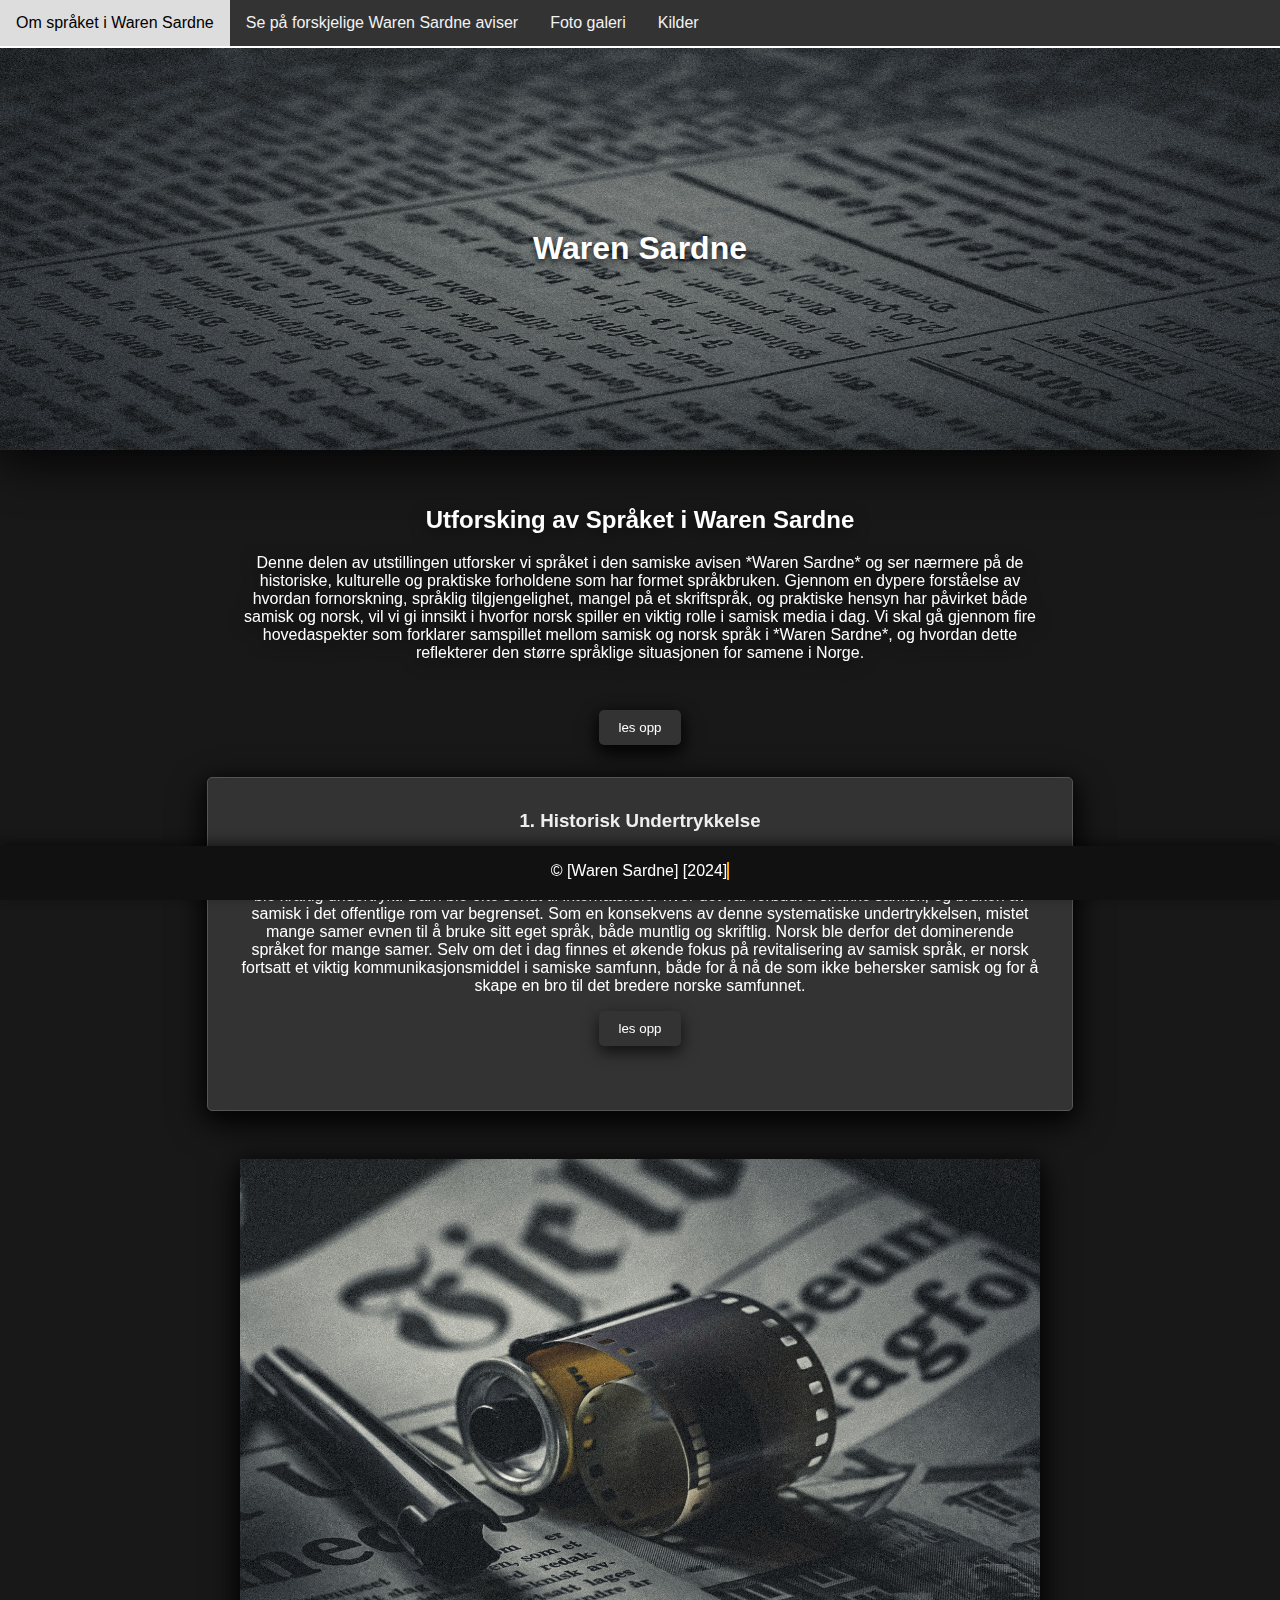
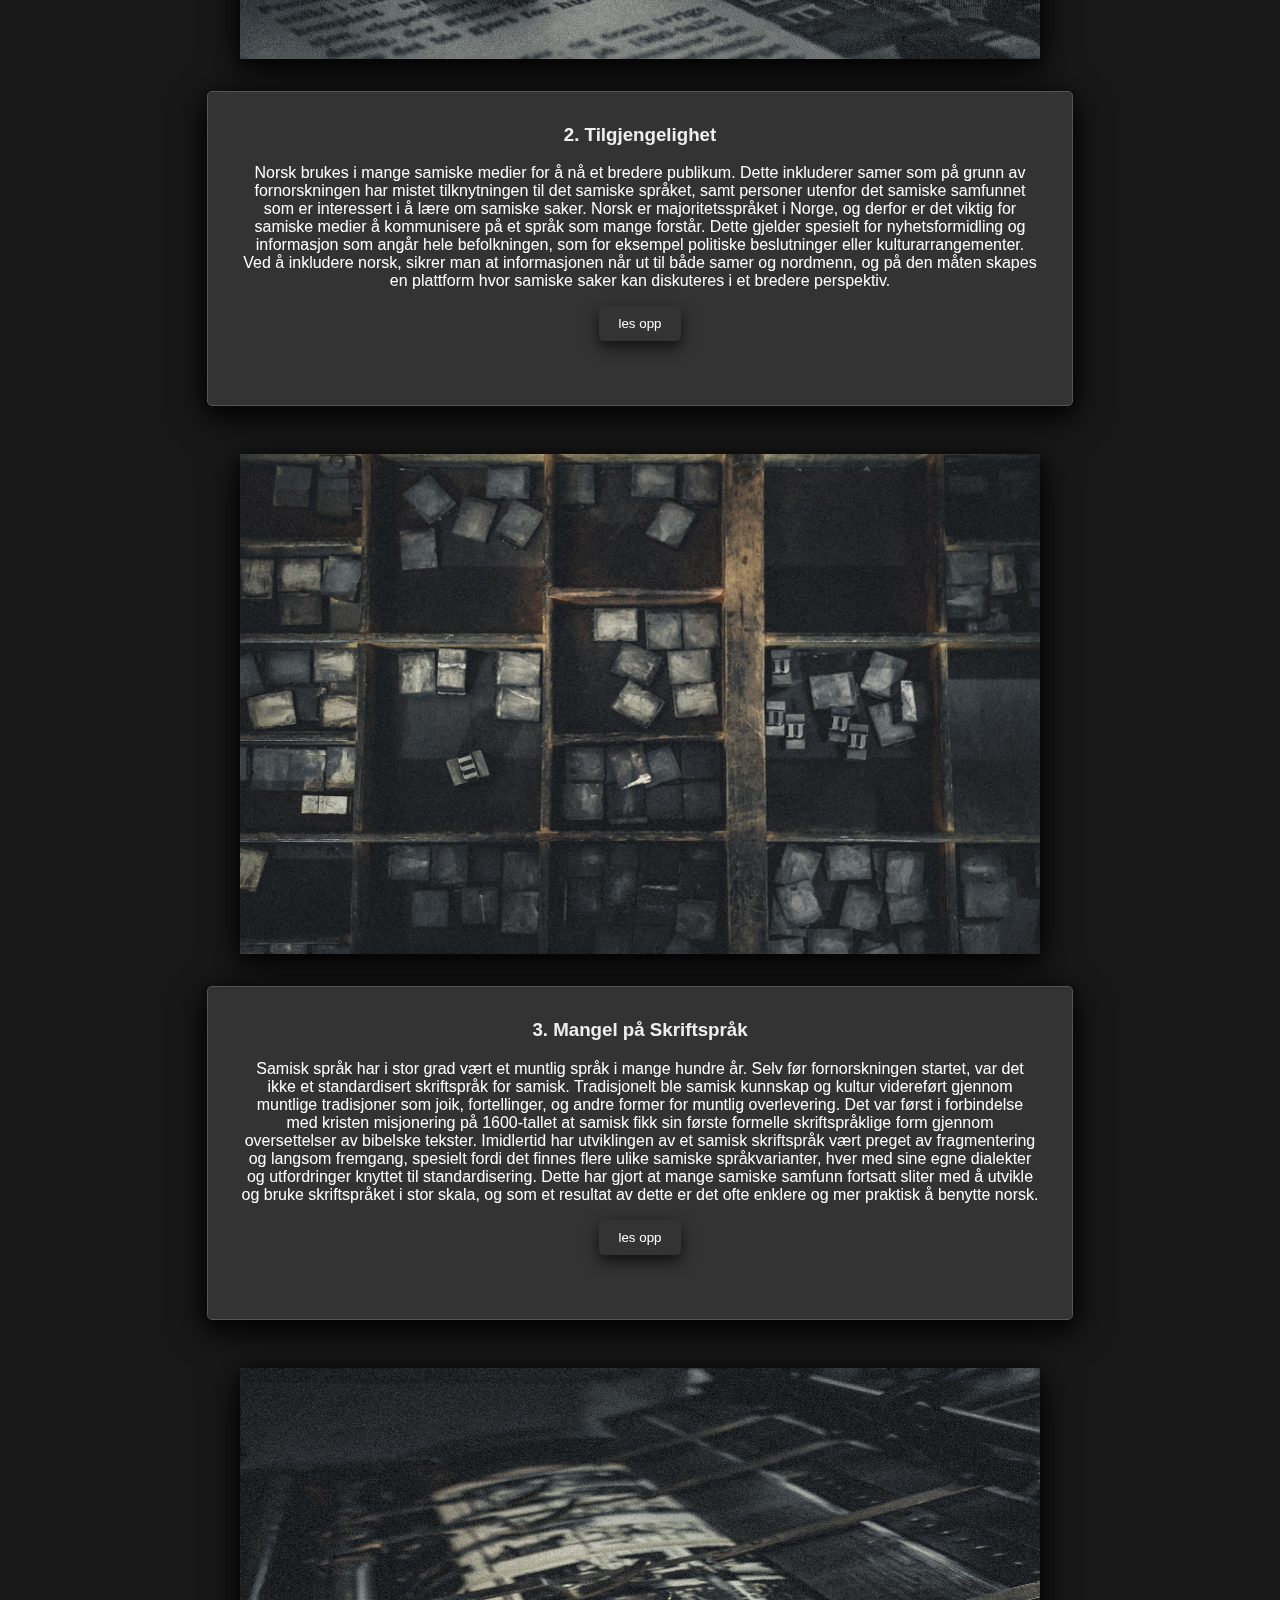
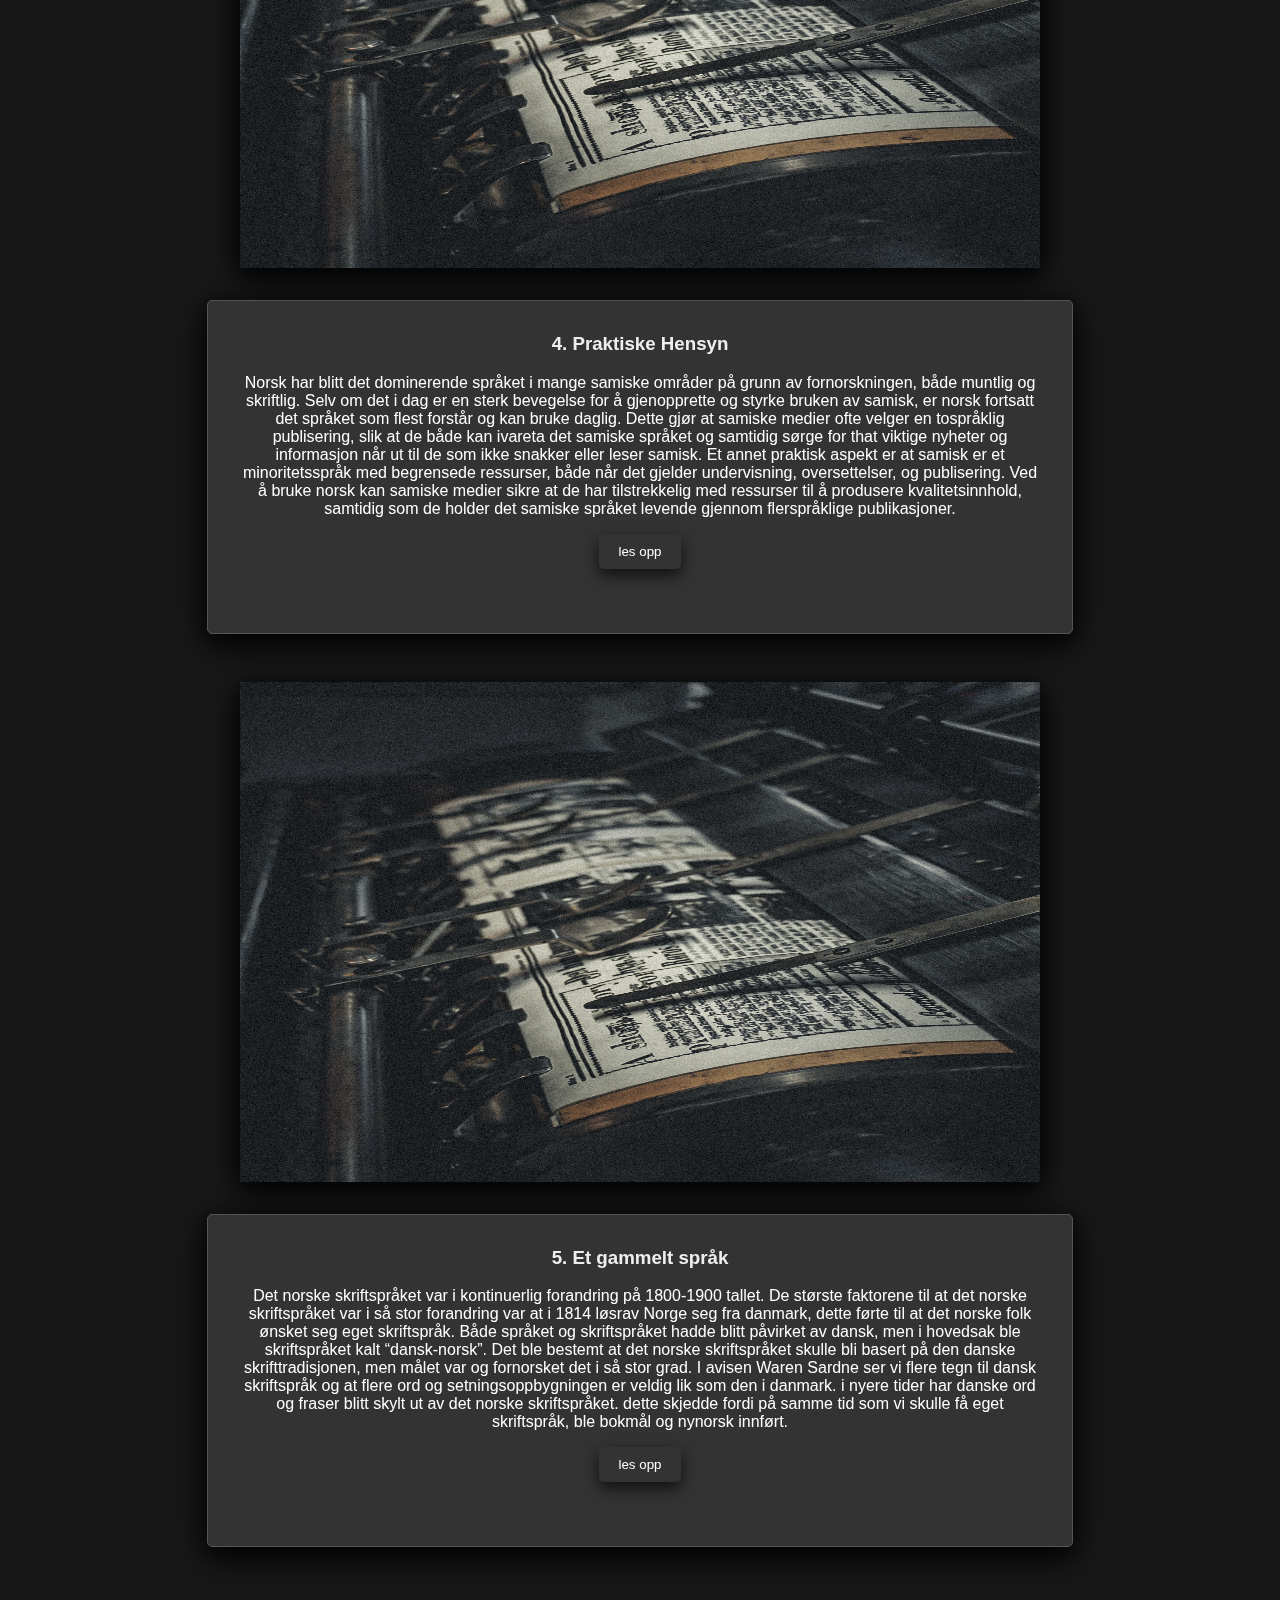
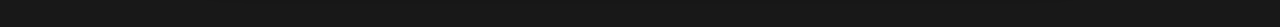
==== index.html @ a907b602 "Add files via upload" ====
<!DOCTYPE html>
<html lang="en">
<head>
    <meta charset="UTF-8">
    <meta name="viewport" content="width=device-width, initial-scale=1.0">
    <title>Waren Sardne</title>
    <link rel="stylesheet" href="style.css">
</head>
<body>
    <header>
        <img src="DSC00844.JPG" alt="Header Image" class="header-image">
        <h1 style="font-family: 'ModernTypewriter', sans-serif;">Waren Sardne</h1>


       <div class="navbar">
            <a href="index.html">Om språket i Waren Sardne</a>
             <a href="page3.html">Se på forskjelige Waren Sardne aviser</a>
             <a href="page.html">Foto galeri</a>
             <a href="page2.html">Kilder</a>
                
           </div> 


    </header>


    <main>
        <section id="content">
            <div class="centered-section">
                <div class="intro-text">
                    <h2 style="font-family: 'ModernTypewriter', sans-serif;">Utforsking av Språket i Waren Sardne</h2>
                    <p style="font-family: 'ModernTypewriter', sans-serif;">Denne delen av utstillingen utforsker vi språket i den samiske avisen *Waren Sardne* og ser nærmere på de historiske, kulturelle og praktiske forholdene som har formet språkbruken. Gjennom en dypere forståelse av hvordan fornorskning, språklig tilgjengelighet, mangel på et skriftspråk, og praktiske hensyn har påvirket både samisk og norsk, vil vi gi innsikt i hvorfor norsk spiller en viktig rolle i samisk media i dag. Vi skal gå gjennom fire hovedaspekter som forklarer samspillet mellom samisk og norsk språk i *Waren Sardne*, og hvordan dette reflekterer den større språklige situasjonen for samene i Norge.</p>
                </div>
                <audio id="sound4" src="mixkit-game-show-suspense-waiting-667.wav"></audio>
                <button class="les-opp-button" id="playButton4">les opp</button>
                <div class="audio-controls" id="controls4">
                    <button id="pauseButton4">pause</button>
                    <button id="stopButton4">stop</button>
                </div>
                <script>
                    const sound4 = document.getElementById('sound4');
                    const playButton4 = document.getElementById('playButton4');
                    const pauseButton4 = document.getElementById('pauseButton4');
                    const stopButton4 = document.getElementById('stopButton4');
                    const controls4 = document.getElementById('controls4');


                    playButton4.addEventListener('click', () => {
                        sound4.play();
                        controls4.style.display = 'block'; // Show controls
                    });


                    pauseButton4.addEventListener('click', () => {
                        sound4.pause();
                    });


                    stopButton4.addEventListener('click', () => {
                        sound4.pause();
                        sound4.currentTime = 0;
                        controls4.style.display = 'none'; // Hide controls
                    });
                </script>




                <div class="section-content">
                    <h3 style="font-family: 'ModernTypewriter', sans-serif;">1. Historisk Undertrykkelse</h3>
                    <p style="font-family: 'ModernTypewriter', sans-serif;">Fornorskningspolitikken som ble iverksatt fra 1800-tallet og langt ut på 1900-tallet, hadde som mål å assimilere samene og andre minoriteter til den norske kulturen og språket. Dette førte til at samisk språk, kultur og identitet ble kraftig undertrykt. Barn ble ofte sendt til internatskoler hvor det var forbudt å snakke samisk, og bruken av samisk i det offentlige rom var begrenset. Som en konsekvens av denne systematiske undertrykkelsen, mistet mange samer evnen til å bruke sitt eget språk, både muntlig og skriftlig. Norsk ble derfor det dominerende språket for mange samer. Selv om det i dag finnes et økende fokus på revitalisering av samisk språk, er norsk fortsatt et viktig kommunikasjonsmiddel i samiske samfunn, både for å nå de som ikke behersker samisk og for å skape en bro til det bredere norske samfunnet.</p>
                    <audio id="sound1" src="mixkit-game-show-suspense-waiting-667.wav"></audio>
                    <button class="les-opp-button" id="playButton1">les opp</button>
                    <div class="audio-controls" id="controls1">
                        <button id="pauseButton1">pause</button>
                        <button id="stopButton1">stop</button>
                    </div>
                    <script>
                        const sound1 = document.getElementById('sound1');
                        const playButton1 = document.getElementById('playButton1');
                        const pauseButton1 = document.getElementById('pauseButton1');
                        const stopButton1 = document.getElementById('stopButton1');
                        const controls1 = document.getElementById('controls1');


                        playButton1.addEventListener('click', () => {
                            sound1.play();
                            controls1.style.display = 'block';
                        });


                        pauseButton1.addEventListener('click', () => {
                            sound1.pause();
                        });


                        stopButton1.addEventListener('click', () => {
                            sound1.pause();
                            sound1.currentTime = 0;
                            controls1.style.display = 'none';
                        });
                    </script>
                </div>


                <img src="DSC00825.JPG" alt="Image related to the topic" class="section-image">


                <div class="section-content">
                    <h3 style="font-family: 'ModernTypewriter', sans-serif;">2. Tilgjengelighet</h3>
                    <p style="font-family: 'ModernTypewriter', sans-serif;">Norsk brukes i mange samiske medier for å nå et bredere publikum. Dette inkluderer samer som på grunn av fornorskningen har mistet tilknytningen til det samiske språket, samt personer utenfor det samiske samfunnet som er interessert i å lære om samiske saker. Norsk er majoritetsspråket i Norge, og derfor er det viktig for samiske medier å kommunisere på et språk som mange forstår. Dette gjelder spesielt for nyhetsformidling og informasjon som angår hele befolkningen, som for eksempel politiske beslutninger eller kulturarrangementer. Ved å inkludere norsk, sikrer man at informasjonen når ut til både samer og nordmenn, og på den måten skapes en plattform hvor samiske saker kan diskuteres i et bredere perspektiv.</p>
                    <audio id="sound2" src="sound2.mp3"></audio>
                    <button class="les-opp-button" id="playButton2">les opp</button>
                    <div class="audio-controls" id="controls2">
                        <button id="pauseButton2">pause</button>
                        <button id="stopButton2">stop</button>
                    </div>
                    <script>
                        const sound2 = document.getElementById('sound2');
                        const playButton2 = document.getElementById('playButton2');
                        const pauseButton2 = document.getElementById('pauseButton2');
                        const stopButton2 = document.getElementById('stopButton2');
                        const controls2 = document.getElementById('controls2');


                        playButton2.addEventListener('click', () => {
                            sound2.play();
                            controls2.style.display = 'block';
                        });


                        pauseButton2.addEventListener('click', () => {
                            sound2.pause();
                        });


                        stopButton2.addEventListener('click', () => {
                            sound2.pause();
                            sound2.currentTime = 0;
                            controls2.style.display = 'none';
                        });
                    </script>
                </div>


                <img src="DSC00871.JPG" alt="Image related to the topic" class="section-image">


                <div class="section-content">
                    <h3 style="font-family: 'ModernTypewriter', sans-serif;">3. Mangel på Skriftspråk</h3>
                    <p style="font-family: 'ModernTypewriter', sans-serif;">Samisk språk har i stor grad vært et muntlig språk i mange hundre år. Selv før fornorskningen startet, var det ikke et standardisert skriftspråk for samisk. Tradisjonelt ble samisk kunnskap og kultur videreført gjennom muntlige tradisjoner som joik, fortellinger, og andre former for muntlig overlevering. Det var først i forbindelse med kristen misjonering på 1600-tallet at samisk fikk sin første formelle skriftspråklige form gjennom oversettelser av bibelske tekster. Imidlertid har utviklingen av et samisk skriftspråk vært preget av fragmentering og langsom fremgang, spesielt fordi det finnes flere ulike samiske språkvarianter, hver med sine egne dialekter og utfordringer knyttet til standardisering. Dette har gjort at mange samiske samfunn fortsatt sliter med å utvikle og bruke skriftspråket i stor skala, og som et resultat av dette er det ofte enklere og mer praktisk å benytte norsk.</p>
                    <audio id="sound3" src="sound3.mp3"></audio>
                    <button class="les-opp-button" id="playButton3">les opp</button>
                    <div class="audio-controls" id="controls3">
                        <button id="pauseButton3">pause</button>
                        <button id="stopButton3">stop</button>
                    </div>
                    <script>
                        const sound3 = document.getElementById('sound3');
                        const playButton3 = document.getElementById('playButton3');
                        const pauseButton3 = document.getElementById('pauseButton3');
                        const stopButton3 = document.getElementById('stopButton3');
                        const controls3 = document.getElementById('controls3');


                        playButton3.addEventListener('click', () => {
                            sound3.play();
                            controls3.style.display = 'block';
                        });


                        pauseButton3.addEventListener('click', () => {
                            sound3.pause();
                        });


                        stopButton3.addEventListener('click', () => {
                            sound3.pause();
                            sound3.currentTime = 0;
                            controls3.style.display = 'none';
                        });
                    </script>
                </div>


                <img src="DSC00867.JPG" alt="Image related to the topic" class="section-image">


                <div class="section-content">
                    <h3 style="font-family: 'ModernTypewriter', sans-serif;">4. Praktiske Hensyn</h3>
                    <p style="font-family: 'ModernTypewriter', sans-serif;">Norsk har blitt det dominerende språket i mange samiske områder på grunn av fornorskningen, både muntlig og skriftlig. Selv om det i dag er en sterk bevegelse for å gjenopprette og styrke bruken av samisk, er norsk fortsatt det språket som flest forstår og kan bruke daglig. Dette gjør at samiske medier ofte velger en tospråklig publisering, slik at de både kan ivareta det samiske språket og samtidig sørge for that viktige nyheter og informasjon når ut til de som ikke snakker eller leser samisk. Et annet praktisk aspekt er at samisk er et minoritetsspråk med begrensede ressurser, både når det gjelder undervisning, oversettelser, og publisering. Ved å bruke norsk kan samiske medier sikre at de har tilstrekkelig med ressurser til å produsere kvalitetsinnhold, samtidig som de holder det samiske språket levende gjennom flerspråklige publikasjoner.</p>
                    <audio id="sound4" src="sound4.mp3"></audio>
                    <button class="les-opp-button" id="playButton4">les opp</button>
                    <div class="audio-controls" id="controls4">
                        <button id="pauseButton4">pause</button>
                        <button id="stopButton4">stop</button>
                    </div>
                    <script>
                        const sound4 = document.getElementById('sound4');
                        const playButton4 = document.getElementById('playButton4');
                        const pauseButton4 = document.getElementById('pauseButton4');
                        const stopButton4 = document.getElementById('stopButton4');
                        const controls4 = document.getElementById('controls4');


                        playButton4.addEventListener('click', () => {
                            sound4.play();
                            controls4.style.display = 'block'; // Show controls
                        });


                        pauseButton4.addEventListener('click', () => {
                            sound4.pause();
                        });


                        stopButton4.addEventListener('click', () => {
                            sound4.pause();
                            sound4.currentTime = 0; // Reset to the beginning
                            controls4.style.display = 'none'; // Hide controls
                        });
                    </script>
      
    </div>

    <img src="DSC00867.JPG" alt="Image related to the topic" class="section-image">


               
               
            
                <div class="section-content">
            <h3 style="font-family: 'ModernTypewriter', sans-serif;">5. Et gammelt språk</h3>
            <p style="font-family: 'ModernTypewriter', sans-serif;">
                Det norske skriftspråket var i kontinuerlig forandring på 1800-1900 tallet. De største faktorene til at det norske skriftspråket var i så stor forandring var at i 1814 løsrav Norge seg fra danmark, dette førte til at det norske folk ønsket seg eget skriftspråk. Både språket og skriftspråket hadde blitt påvirket av dansk, men i hovedsak ble skriftspråket kalt “dansk-norsk”. Det ble bestemt at det norske skriftspråket skulle bli basert på den danske skrifttradisjonen, men målet var og fornorsket det i så stor grad. I avisen Waren Sardne ser vi flere tegn til dansk skriftspråk og at flere ord og setningsoppbygningen er veldig lik som den i danmark. i nyere tider har danske ord og fraser blitt skylt ut av det norske skriftspråket. dette skjedde fordi på samme tid som vi skulle få eget skriftspråk, ble bokmål og nynorsk innført.
                </p>
            <audio id="sound5" src="sound5.mp3"></audio>
            <button class="les-opp-button" id="playButton5">les opp</button>
            <div class="audio-controls" id="controls5">
                <button id="pauseButton5">pause</button>
                <button id="stopButton5">stop</button>
            </div>
            <script>
                const sound4 = document.getElementById('sound5');
                const playButton4 = document.getElementById('playButton5');
                const pauseButton4 = document.getElementById('pauseButton5');
                const stopButton4 = document.getElementById('stopButton5');
                const controls4 = document.getElementById('controls5');
    
    
                playButton5.addEventListener('click', () => {
                    sound5.play();
                    controls4.style.display = 'block';
                });
    
    
                pauseButton5.addEventListener('click', () => {
                    sound5.pause();
                });
    
    
                stopButton5.addEventListener('click', () => {
                    sound5.pause();
                    sound5.currentTime = 0;
                    controls5.style.display = 'none';
                });
            </script>

</section>

    </main>


    <footer>
        <p style="font-family: 'ModernTypewriter', sans-serif;">&copy; [Waren Sardne] [2024]</p>
       
    </footer>


</body>
</html>
---- style.css ----
/* style.css */
/* style.css */
@font-face {
    font-family: 'ModernTypewriter';
    src: url('modern_typewriter.ttf') format('truetype'); 
}

body {
    font-family: 'ModernTypewriter'; /* Apply the custom font to the entire body */
    margin: 0;
    padding: 0;
    background-color: #222; /* Dark background */
    color: #fff; /* White text */
    text-align: center; 
    align-items: center;
}

/* ... rest of your CSS code ... */
.centered-section {
    display: flex;
    flex-direction: column; /* Stack items vertically */
    align-items: center; /* Center items horizontally */
    justify-content: center; /* Center items vertically */
    text-align: center; /* Center text inside the items */
    margin: 0 auto; /* Center the container itself */
}

header {
    text-align: center;
    position: relative;

}

.header-image {
    width: 100%;
    height: auto;
    min-height: 450;
    max-height: 450px; 
    text-align: center; 
    filter: drop-shadow(0px 12px 24px rgba(0, 0, 0, 0.9)); /* Increased drop shadow for header image */
}

h1 {
    position: absolute;
    top: 50%;
    left: 50%;
    transform: translate(-50%, -50%);
    color: #fff; /* White text */
    text-shadow: 0px 4px 6px rgba(0, 0, 0, 0.7); /* Increased drop shadow for heading */
    font-weight: bold; /* Make the heading bold */
    font-family: 'ModernTypewriter', sans-serif; /* Apply the typewriter font */
}

main {
    padding: 2rem;
    filter: drop-shadow(0px 4px 8px rgba(0, 0, 0, 0.6)); /* Add a subtle shadow */

}

.button-container {
    display: flex;
    align-items: center; /* Center buttons horizontally */
    gap: 10px; /* Add space between buttons */
    justify-content: center; /* Centers the buttons vertically in the container */
}

button {
    padding: 10px 20px;
    background-color: #111; /* Darker button color */
    color: white; /* Keep the text color white */
    border: none;
    cursor: pointer;
    border-radius: 5px;
    filter: drop-shadow(0px 6px 8px rgba(0, 0, 0, 0.7)); 
    margin-bottom: 2rem; 
}

content {
    display: flex;
    flex-direction: column;
    align-items: center;
}

.intro-text {
    text-align: center;
    max-width: 800px;
    margin-bottom: 2rem;
}

.section-image {
    max-width: 800px;
    max-height:500px;
    width: 100%;
    height: auto;
    margin-bottom: 2rem;
    filter: drop-shadow(0px 8px 16px rgba(0, 0, 0, 0.8)); /* Increased shadow */
}

.section-content {
    align-items: center;
    max-width: 800px;
    margin-bottom: 3rem;
    padding: 2rem;
    border: 1px solid #555; /* Darker border */
    border-radius: 5px;
    background-color: #333; /* Slightly lighter background for sections */
    filter: drop-shadow(0px 8px 16px rgba(0, 0, 0, 0.8));  




}

.section-content h3 {
    align-items: center;
      text-align: center;
    margin-top: 0;
    color: #eee; /* Light grey heading color */



}

footer {
    background-color: #111; /* Darker footer */
    color: #fff;
    padding: 1rem 0;
    text-align: center;
    position: fixed;
    bottom: 0;
    width: 100%;
    filter: drop-shadow(0px -4px 6px rgba(0, 0, 0, 0.5)); /* Added drop shadow to footer */
    font-size: 1em; /* Adjust font size as needed */
}

footer p {
    display: inline-block; /* Allow the text to be animated */
    margin: 0; /* Remove default margins */
    padding: 0; /* Remove default padding */
    white-space: nowrap; /* Prevent text from wrapping */
    overflow: hidden; /* Hide overflowing text */
    border-right: .15em solid orange; /* Add a blinking cursor effect */
    animation: typing 3.5s steps(40, end), blink-caret .75s step-end infinite;
}

button {
    padding: 10px 20px;
    background-color: #4CAF50;
    color: white;
    border: none;
    cursor: pointer;
    border-radius: 5px;
    filter: drop-shadow(0px 6px 8px rgba(0, 0, 0, 0.7)); /* Increased drop shadow for the button */
    margin-bottom: 2rem; /* Add some space below the button */
}

.typewriter-text {
    font-family: monospace; /* Use a monospace font for typewriter effect */
    white-space: nowrap; /* Prevent text from wrapping */
    overflow: hidden; /* Hide overflowing text */
    border-right: .15em solid orange; /* Add a blinking cursor effect */
    animation: typing 3.5s steps(40, end), blink-caret .75s step-end infinite;
}

@keyframes typing {
    from { width: 0; }
    to { width: 100%; }
}

@keyframes blink-caret {
    from, to { border-color: transparent; }
    50% { border-color: orange; }
}


/* Other styles */
/* ... previous styles ... */

body {
    background-color: #181818; /* Dark Gray Background */
    color: #fff;          /* White Text */
    font-family: sans-serif;
    text-align: center; 

}

archive {
    padding: 2rem;
    display: flex; /* Use flexbox for the archive section */
    flex-wrap: wrap; /* Allow items to wrap to multiple rows */
    justify-content: center; /* Center items horizontally */
}

.archive-item {
    width: 250px; /* Adjust width as needed */
    margin: 1rem; /* Add space between items */
    border: 1px solid #555;
    border-radius: 5px;
    background-color: #282828;
    box-shadow: 0 2px 5px rgba(0, 0, 0, 0.2);
}

.archive-content {
    padding: 1rem;
}

.title {
    font-weight: bold;
    margin-bottom: 0.5rem;
}

.archive-image {
    width: 100%;
    height: auto;
    border-top: 1px solid #555;
    cursor: pointer;
}

pdfViewer {
    position: fixed; /* Make the PDF viewer full-screen */
    top: 0;
    left: 0;
    width: 100%;
    height: 100%;
    background-color: rgba(0, 0, 0, 0.8); /* Slightly transparent black overlay */
    display: flex;
    flex-direction: column;
    justify-content: center;
    align-items: center;
    z-index: 100; /* Ensure the PDF viewer is on top */
}

.close-button {
    position: absolute;
    top: 10px;
    right: 10px;
    font-size: 20px;
    cursor: pointer;
    color: #fff;
}

pdfCanvas {
    max-width: 80%; /* Adjust the width of the PDF viewer as needed */
    max-height: 80%;
    background-color: #fff; /* White background for the PDF */
}

 /* ... previous styles ... */

 /* ... other styles ... */

 .archive-item {
     width: 100%; /* Make archive items take full width */
     margin-bottom: 1rem; /* Add space between items */
     border: 1px solid #555;
     border-radius: 5px;
     background-color: #282828;
     box-shadow: 0 2px 5px rgba(0, 0, 0, 0.2);
     display: flex; /* Apply Flexbox to the archive item */
     justify-content: space-between; /* Distribute space evenly between items */
     align-items: center; /* Align items vertically */
 }

 .archive-content {
     padding: 1rem;
     flex: 1; /* Allow the content to take up available space */
     margin-right: 1rem; /* Add spacing between content and image */
 }

 .archive-image {
     width: 200px; /* Adjust the image width as needed */
     height: auto; /* Maintain aspect ratio */
     border-top: 1px solid #555;
     cursor: pointer;
 }

 /* ... other styles ... */

button {
    padding: 10px 20px;
    background-color: #333; /* Dark gray */
    color: white; /* Keep the text color white */
    border: none;
    cursor: pointer;
    border-radius: 5px;
    filter: drop-shadow(0px 6px 8px rgba(0, 0, 0, 0.7)); 
    margin-bottom: 2rem; 
}

/* Center everything on page 3 */
.centered {
    display: flex;
    justify-content: center;
    align-items: center;
    height: 100%; /* Take up full height of the viewport */
}

header {
    /* ... other header styles ... */
    width: 100%;
    text-align: center; 
}

.archive {
    /* ... other archive styles ... */
    width: 100%; 
}

.pdfViewer {
    /* ... other PDF viewer styles ... */
    width: 100%; 
    display: flex;
    flex-direction: column;
    align-items: center;
}

.centered-content {
    display: flex;
    justify-content: center;
    align-items: center;
    width: 100%; /* Take up full width */
    height: auto; /* Adjust height automatically */
    margin: 0; /* Remove default margin */
}

footer {
    /* ... other footer styles ... */
    width: 100%; 
    text-align: center;
}


/* ... other styles ... */

.audio-controls {
    display: none; /* Initially hide the controls */
    flex-direction: column; /* Stack buttons vertically */
    align-items: center; 
}

.audio-controls button {
    margin-bottom: 5px; /* Add spacing between buttons */
}

/* ... your existing style.css code ... */

/* Style for smaller screens (e.g., phones) */
@media (max-width: 600px) { 
  .navbar a {
    max-height: 200;
    float: none; /* Remove the float property */
    display: block; /* Each link will occupy a full width */
    width: 100%; /* Make the link take up the full width */
    font-size: 2cqh;
  }
}

/* ... the rest of your style.css code ... */

/* The navigation bar */
.navbar {
  overflow: hidden;
  background-color: #333334;
margin: auto;
    
  position: fixed; /* Set the navbar to fixed position */
  top: 0; /* Position the navbar at the top of the page */
  width: 100%; /* Full width */
  z-index: 100; /* Set a high z-index to ensure it stays on top */
    border-bottom: 2px solid white; 
    text-transform: auto;
}

/* ... other styles ... */

/* Links inside the navbar */
.navbar a {
  float: left;
  display: block;
    margin: auto;
  color: #f2f2f2;
  text-align: center;
  padding: 14px 16px;
  text-decoration: none;
}

/* Change background on mouse-over */
.navbar a:hover {
  background: #ddd;
  color: black;
}

/* Main content */
.main {
  margin-top: 30px; /* Add a top margin to avoid content overlay */
}

gallery-container {
    display: flex;
    flex-wrap: wrap;
    justify-content: center;
}

.gallery-container img {
    width: 400px;  
    height: auto;
    margin: 20px;  /* Increased margin */
    border: 1px solid #ccc;
}


.image-overlay {
    position: relative;
    display: inline-block;
    width: 150px; /* Set a smaller width for the overlay */
    height: 150px; /* Set a smaller height for the overlay */
}

.image-overlay img {
    width: 100%;
    height: 100%;
    object-fit: cover;
    transition: transform 0.5s;
    border-radius: 10px; /* Add a border radius to the image */
}

.image-overlay:hover img {
    transform: scale(1.1);
}

.image-overlay.zoomed {
    position: fixed;
    top: 0;
    left: 0;
    width: 100%;
    height: 100vh;
    background-color: rgba(0, 0, 0, 0.8);
    z-index: 1000;
    display: flex;
    justify-content: center;
    align-items: center;
}

.image-overlay.zoomed img {
    width: 80%;
    height: 80vh;
    object-fit: contain;
    border-radius: 10px;
    box-shadow: 0 0 10px rgba(0, 0, 0, 0.5);
}


.archive-image{
    border: none;
  }
  
  .archive-image.active  {
    border: 2px solid green;
  }
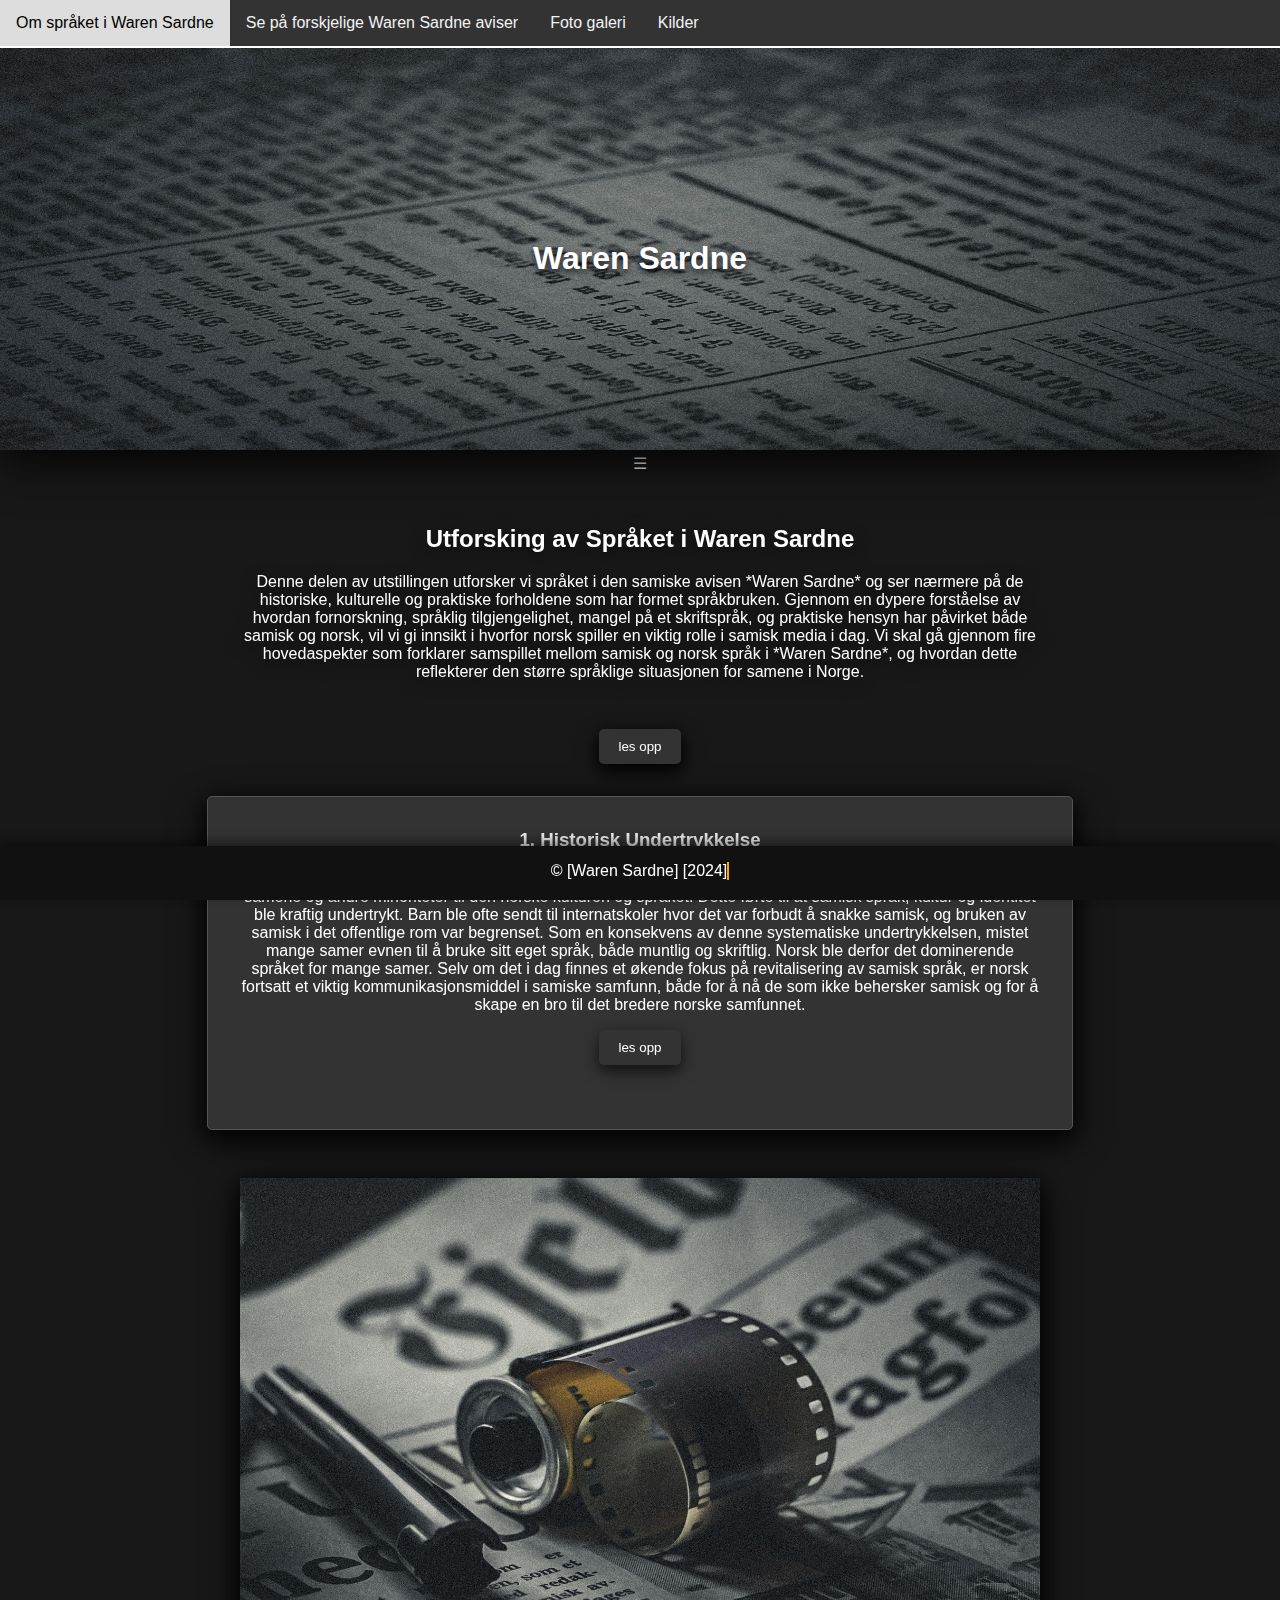
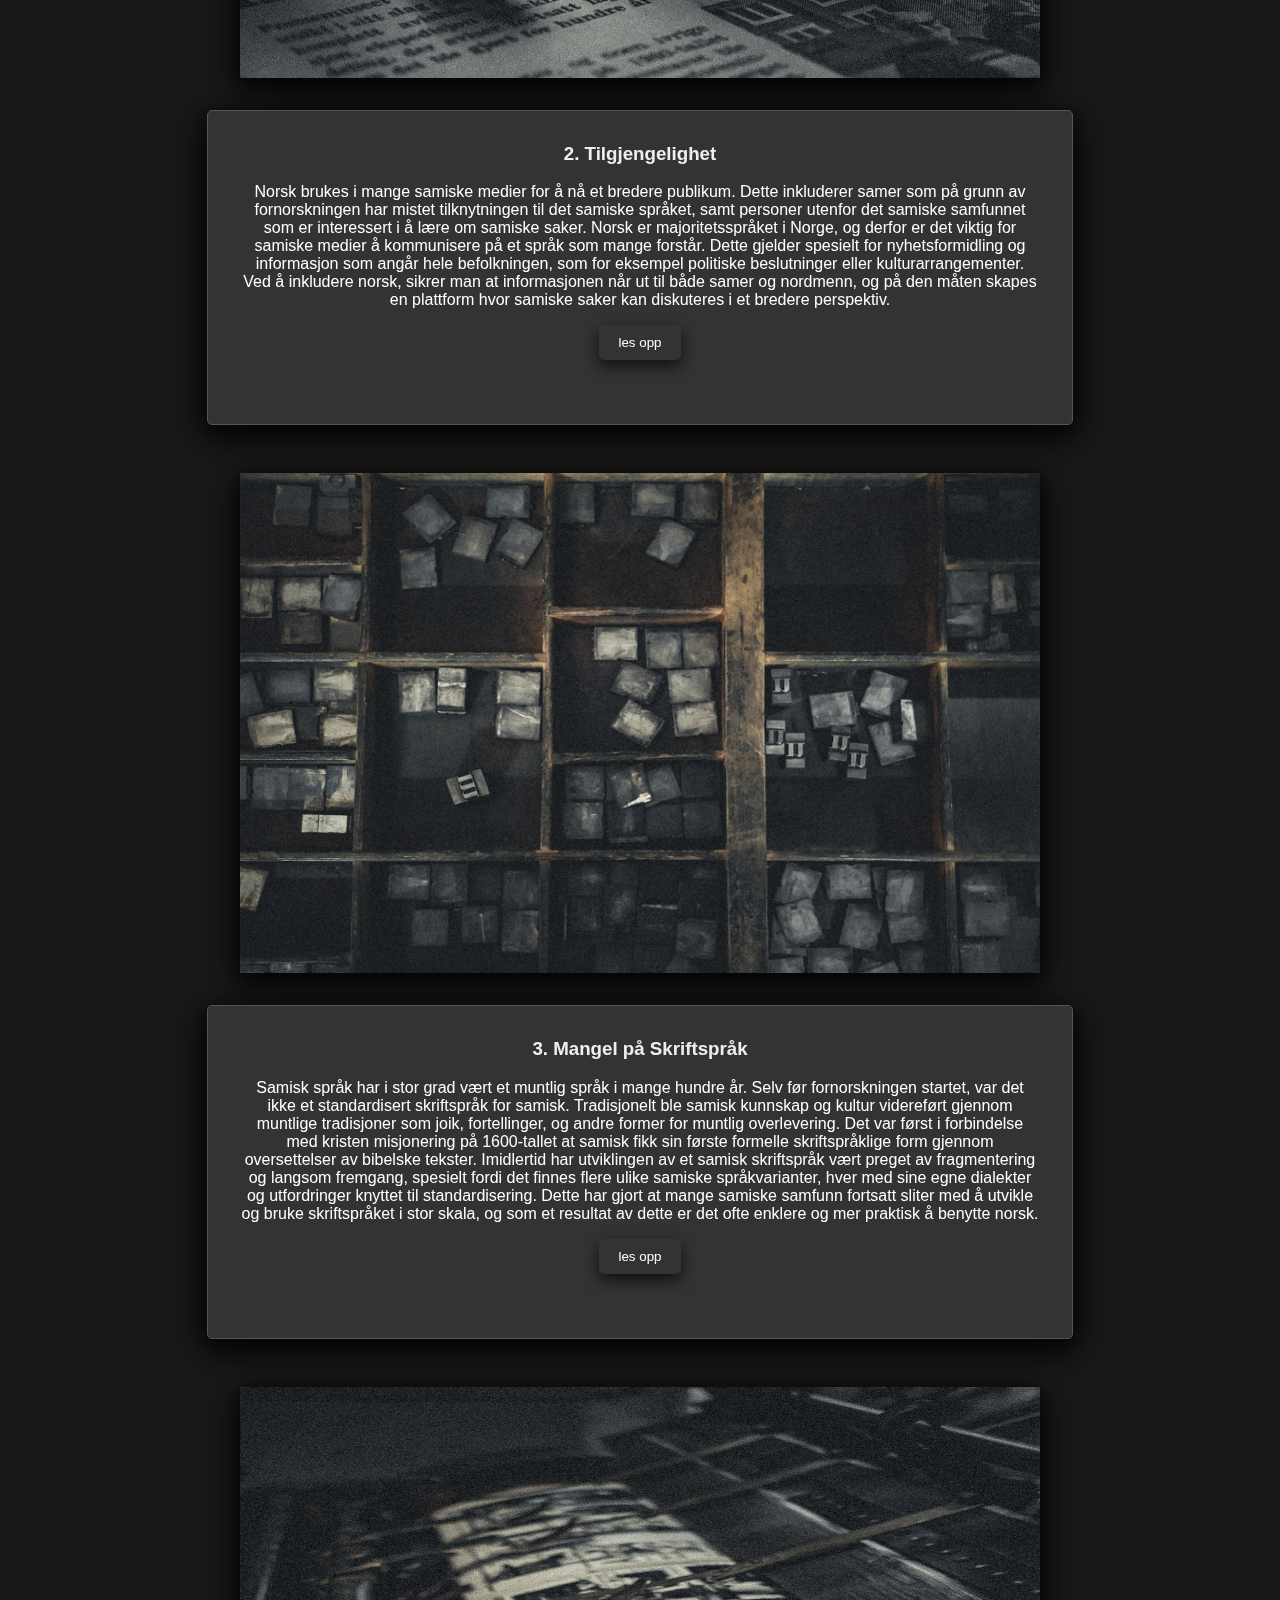
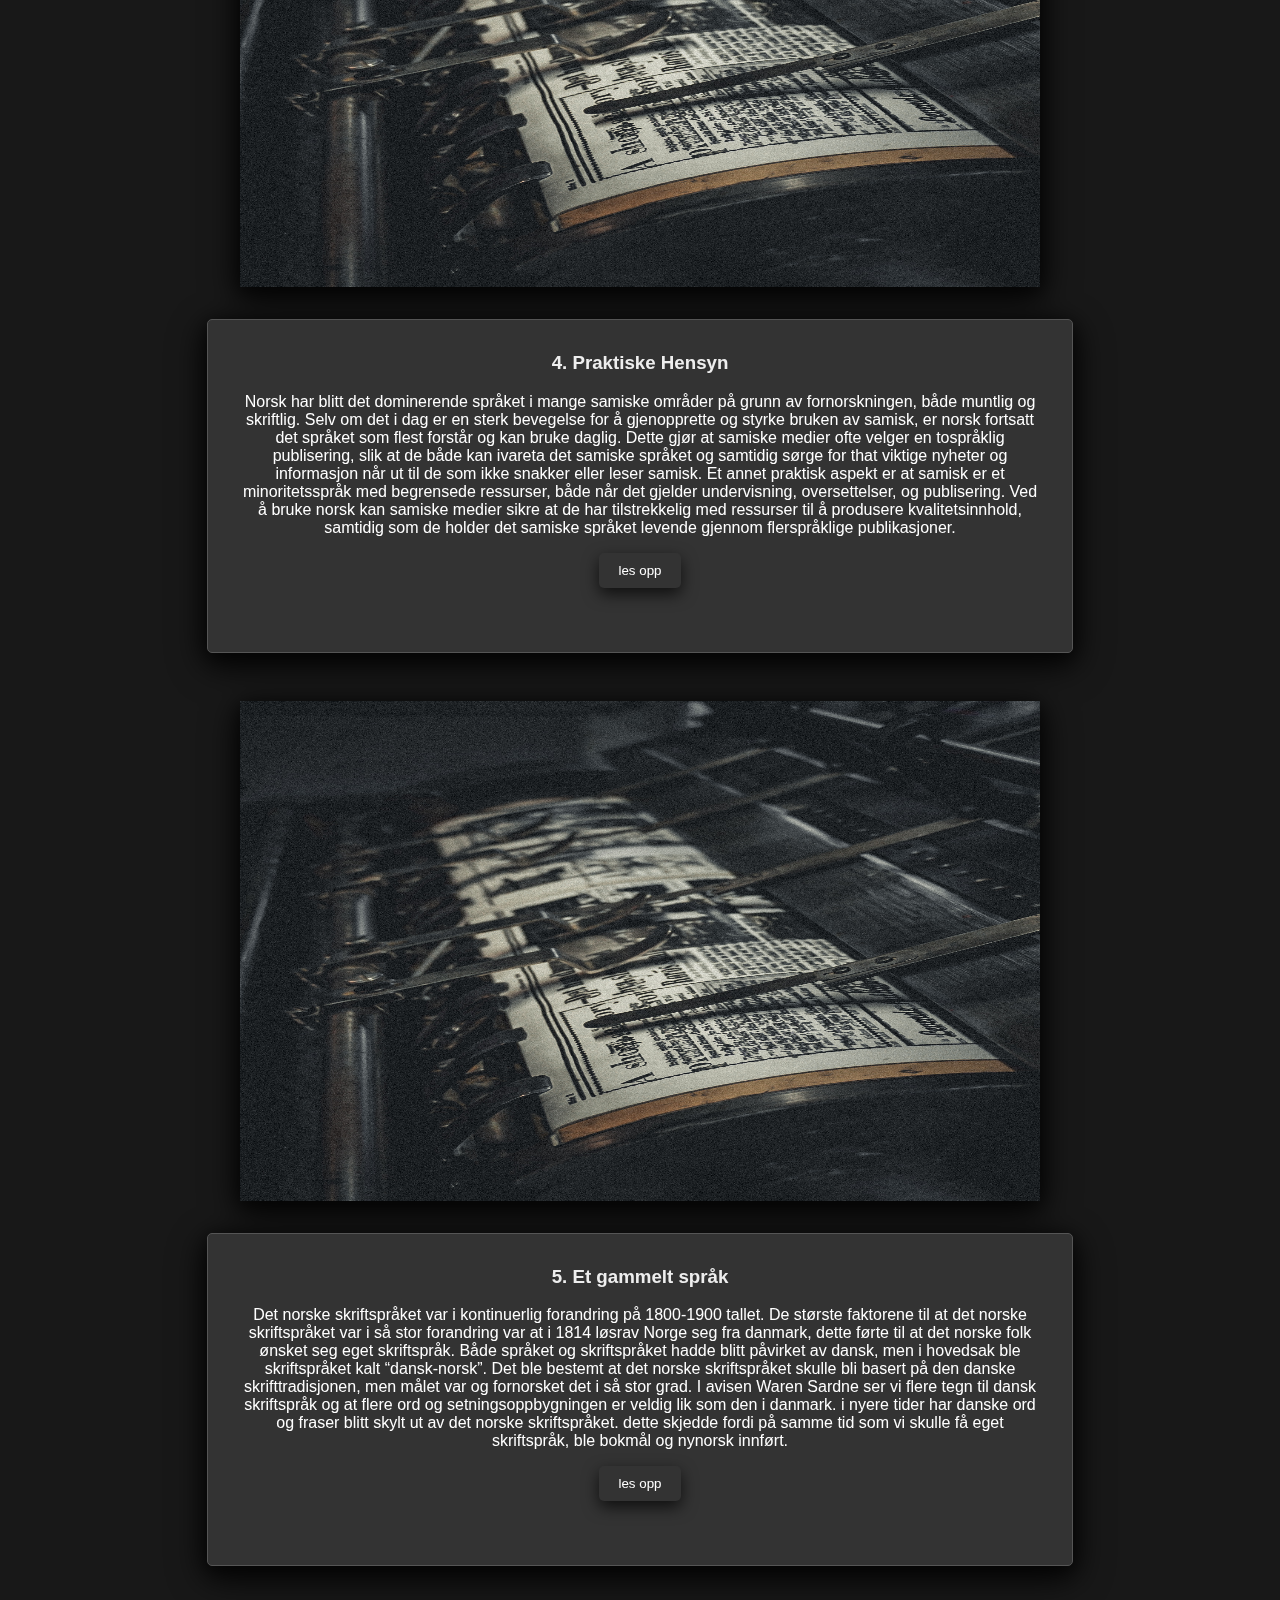
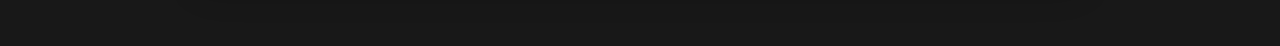
==== commit 454d0399: "Add files via upload" ====
--- a/index.html
+++ b/index.html
@@ -11,7 +11,8 @@
         <img src="DSC00844.JPG" alt="Header Image" class="header-image">
         <h1 style="font-family: 'ModernTypewriter', sans-serif;">Waren Sardne</h1>
 
-
+        <input type="checkbox" id="navbar-toggle" class="navbar-toggle">
+        <label for="navbar-toggle">&#9776;</label>
        <div class="navbar">
             <a href="index.html">Om språket i Waren Sardne</a>
              <a href="page3.html">Se på forskjelige Waren Sardne aviser</a>
--- a/style.css
+++ b/style.css
@@ -456,4 +456,81 @@
   
   .archive-image.active  {
     border: 2px solid green;
-  }+  }
+
+
+  /* Add a toggle button for the navigation bar */
+.navbar-toggle {
+    display: none;
+  }
+  
+  /* Style the navigation bar for mobile devices */
+  @media only screen and (max-width: 768px) {
+    .navbar {
+      display: none;
+    }
+    .navbar-toggle {
+      display: block;
+      position: absolute;
+      top: 0;
+      right: 0;
+      background-color: #333;
+      color: #fff;
+      padding: 10px;
+      border: none;
+      border-radius: 5px;
+      cursor: pointer;
+    }
+    .navbar-toggle:hover {
+      background-color: #444;
+    }
+    .navbar-toggle:focus {
+      outline: none;
+    }
+    /* Show the navigation bar when the toggle button is clicked */
+    .navbar-toggle:checked + .navbar {
+      display: block;
+    }
+  }
+
+
+
+  /* Resize the header image for mobile devices */
+@media only screen and (max-width: 768px) {
+    .header-image {
+      width: 100%;
+      height: auto;
+      max-width: 300px;
+      margin: 0 auto;
+    }
+  }
+
+
+  /* Style the archived issue list for mobile devices */
+@media only screen and (max-width: 768px) {
+    #archiveItems {
+      display: flex;
+      flex-direction: column;
+    }
+    .archive-item {
+      width: 100%;
+      margin-bottom: 20px;
+    }
+  }
+
+
+
+  /* Style the PDF viewer for mobile devices */
+@media only screen and (max-width: 768px) {
+    #pdfViewer {
+      width: 100%;
+      height: auto;
+      max-width: 300px;
+      margin: 0 auto;
+    }
+    #pdfCanvas {
+      width: 100%;
+      height: auto;
+    }
+  }
+  